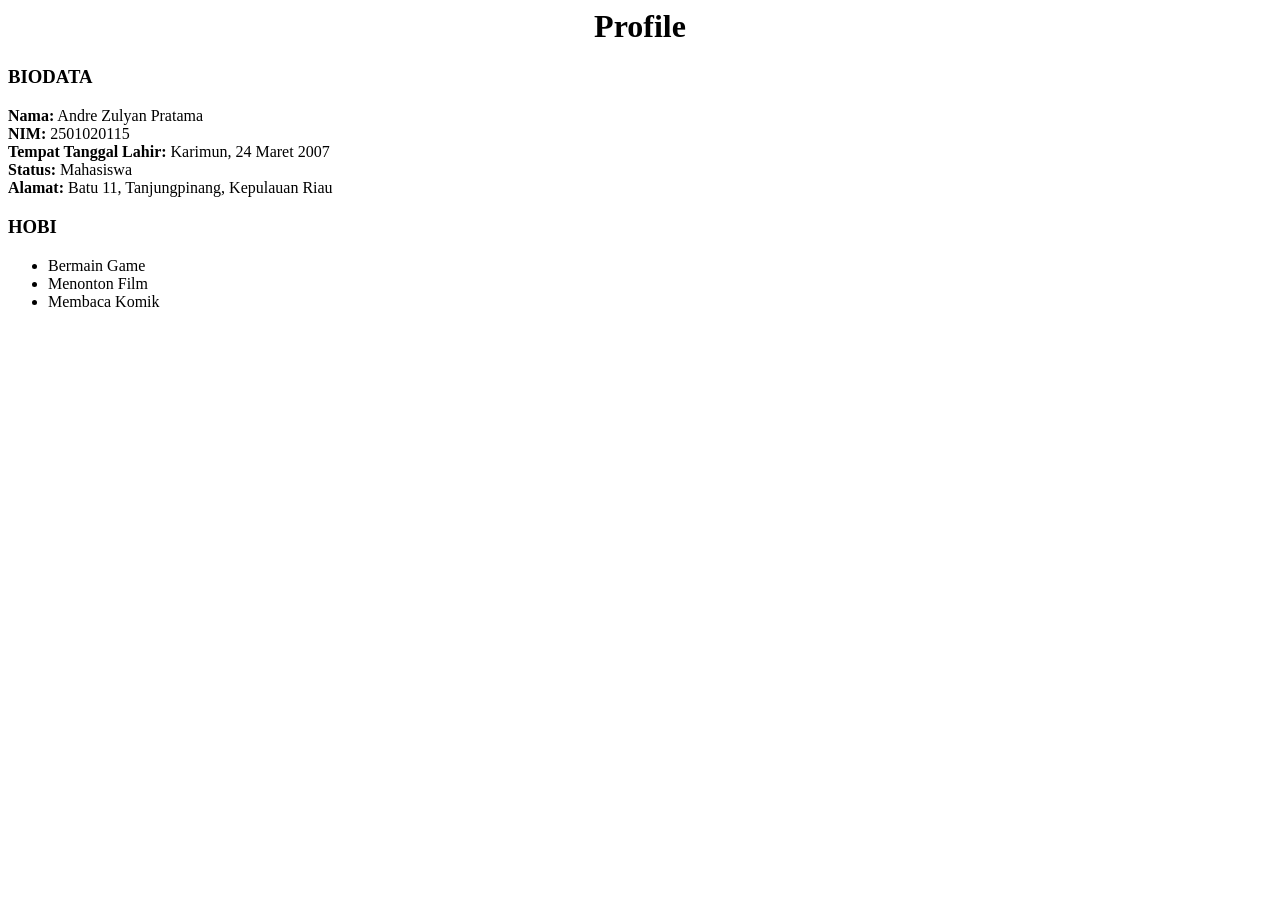
==== index.html @ c15f38f7 "commit pertama" ====
<html>
<head>
    <title>Profile</title>
</head>

<body>
    <h1><center>Profile</center></h1>
    
    <h3>BIODATA</h3>

    <p><B>Nama:</B> Andre Zulyan Pratama
    <br>
    <B>NIM:</B> 2501020115
    <br>
    <B>Tempat Tanggal Lahir:</B> Karimun, 24 Maret 2007
    <br>
    <B>Status:</B> Mahasiswa
    <br>
    <B>Alamat:</B> Batu 11, Tanjungpinang, Kepulauan Riau
    </p>

    <h3>HOBI</h3>
    <ul>
        <li>Bermain Game</li>
        <li>Menonton Film</li>
        <li>Membaca Komik</li>
    </ul>
</body>
</html>
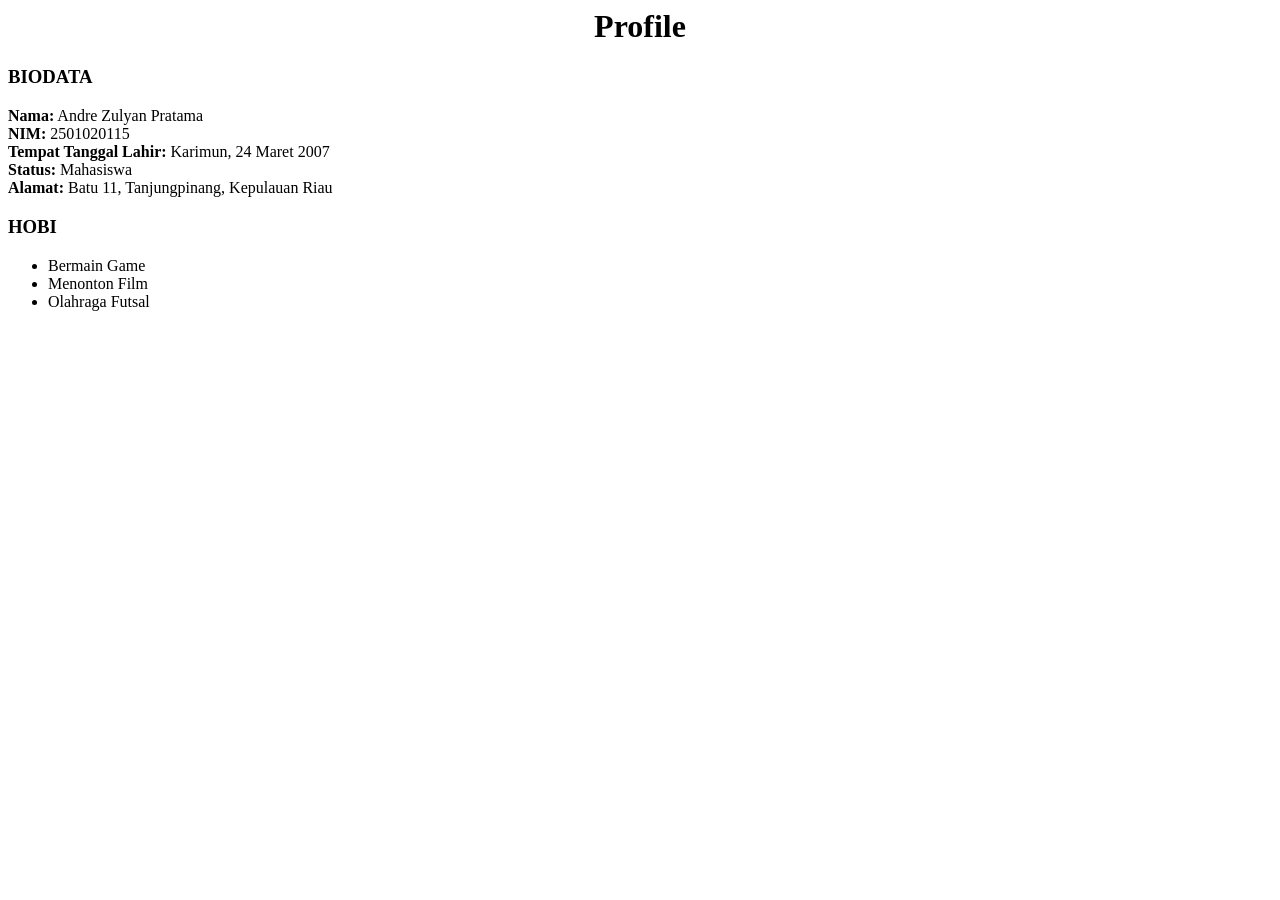
==== commit 9b831d56: "Ganti hobi" ====
--- a/index.html
+++ b/index.html
@@ -5,7 +5,7 @@
 
 <body>
     <h1><center>Profile</center></h1>
-    
+
     <h3>BIODATA</h3>
 
     <p><B>Nama:</B> Andre Zulyan Pratama
@@ -23,7 +23,7 @@
     <ul>
         <li>Bermain Game</li>
         <li>Menonton Film</li>
-        <li>Membaca Komik</li>
+        <li>Olahraga Futsal</li>
     </ul>
 </body>
 </html>
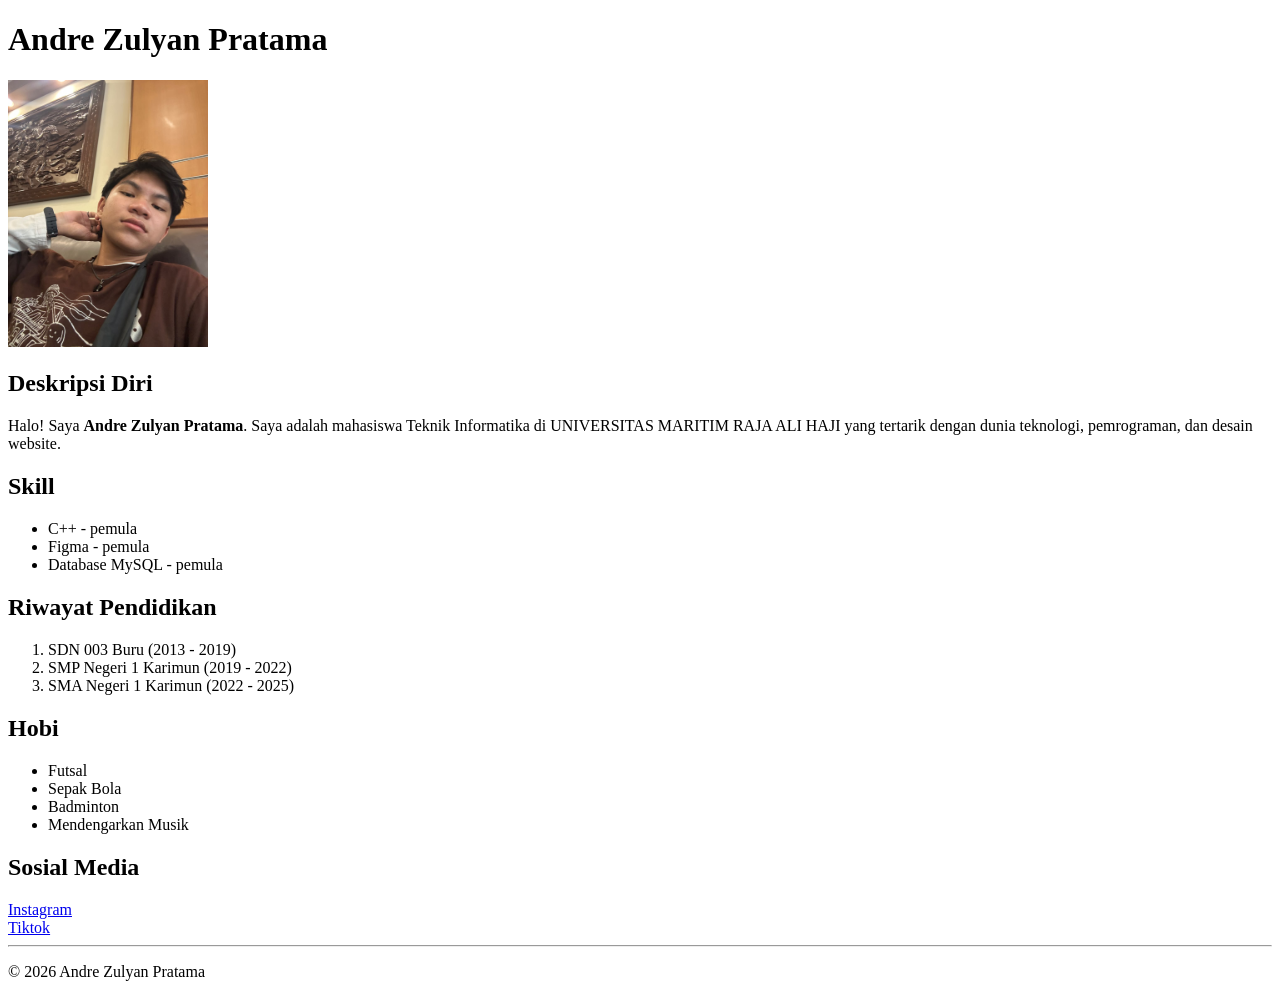
==== commit c1813f58: "Final Update" ====
--- a/index.html
+++ b/index.html
@@ -1,29 +1,59 @@
+<!DOCTYPE html>
 <html>
 <head>
-    <title>Profile</title>
+    <title>Profil Andre Zulyan Pratama</title>
 </head>
 
 <body>
-    <h1><center>Profile</center></h1>
+    <cente>
 
-    <h3>BIODATA</h3>
+    <h1>Andre Zulyan Pratama</h1>
 
-    <p><B>Nama:</B> Andre Zulyan Pratama
-    <br>
-    <B>NIM:</B> 2501020115
-    <br>
-    <B>Tempat Tanggal Lahir:</B> Karimun, 24 Maret 2007
-    <br>
-    <B>Status:</B> Mahasiswa
-    <br>
-    <B>Alamat:</B> Batu 11, Tanjungpinang, Kepulauan Riau
+    <img src="foto2.jpeg" alt="Foto Andre" width="200">
+
+    <h2>Deskripsi Diri</h2>
+
+    <p>
+        Halo! Saya <b>Andre Zulyan Pratama</b>.
+        Saya adalah mahasiswa Teknik Informatika di UNIVERSITAS MARITIM RAJA ALI HAJI
+        yang tertarik dengan dunia teknologi, pemrograman, dan desain website.
     </p>
 
-    <h3>HOBI</h3>
+    <h2>Skill</h2>
+
     <ul>
-        <li>Bermain Game</li>
-        <li>Menonton Film</li>
-        <li>Olahraga Futsal</li>
+        <li>C++ - pemula</li>
+        <li>Figma - pemula</li>
+        <li>Database MySQL - pemula</li>
     </ul>
+
+    <h2>Riwayat Pendidikan</h2>
+
+    <ol>
+        <li>SDN 003 Buru (2013 - 2019)</li>
+        <li>SMP Negeri 1 Karimun (2019 - 2022)</li>
+        <li>SMA Negeri 1 Karimun (2022 - 2025)</li>
+    </ol>
+
+    <h2>Hobi</h2>
+
+    <ul>
+        <li>Futsal</li>
+        <li>Sepak Bola</li>
+        <li>Badminton</li>
+        <li>Mendengarkan Musik</li>
+    </ul>
+
+    <h2>Sosial Media</h2>
+
+    <a href="https://www.instagram.com/andreezp_"target="_blank">Instagram</a>
+    <br>
+    <a href="https://www.tiktok.com/@andreezp"target="_blank">Tiktok</a>
+    <br>
+
+    <hr>
+    <p>© 2026 Andre Zulyan Pratama</p>
+
+    </cente>
 </body>
 </html>
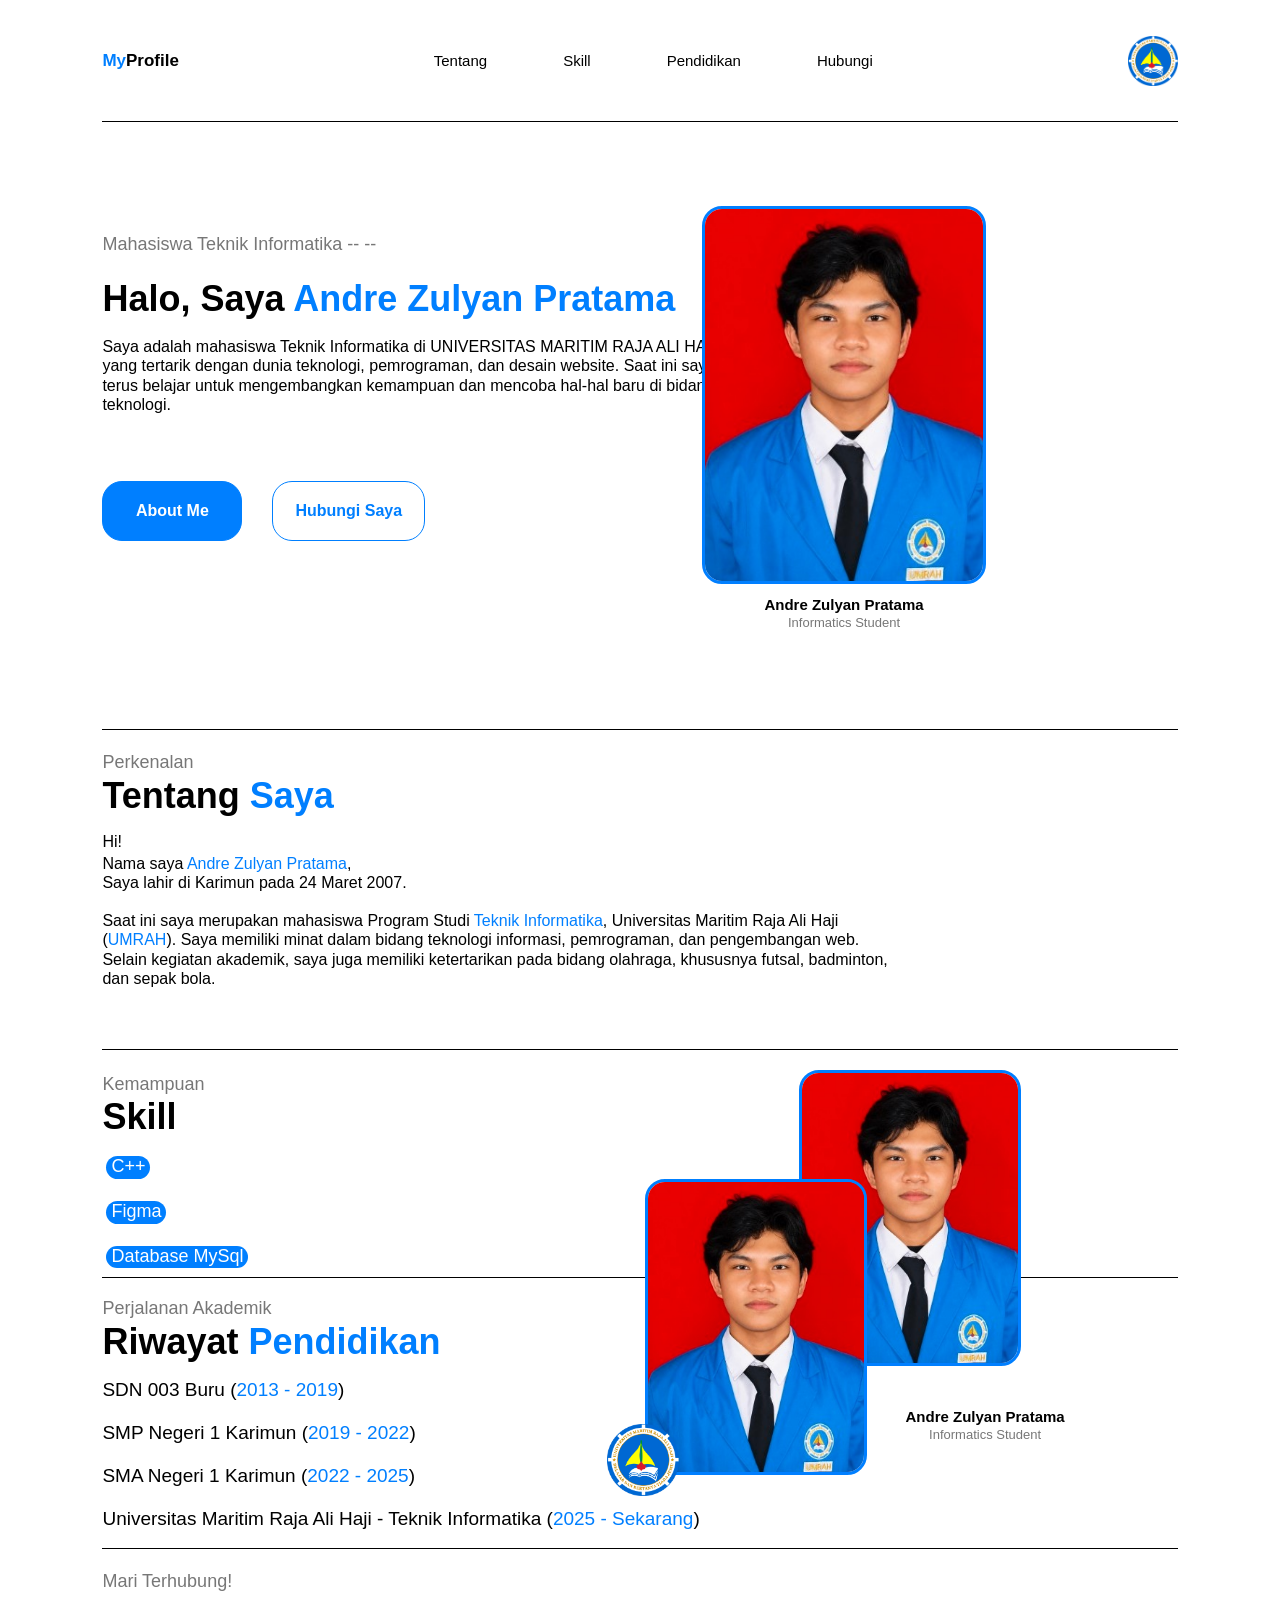
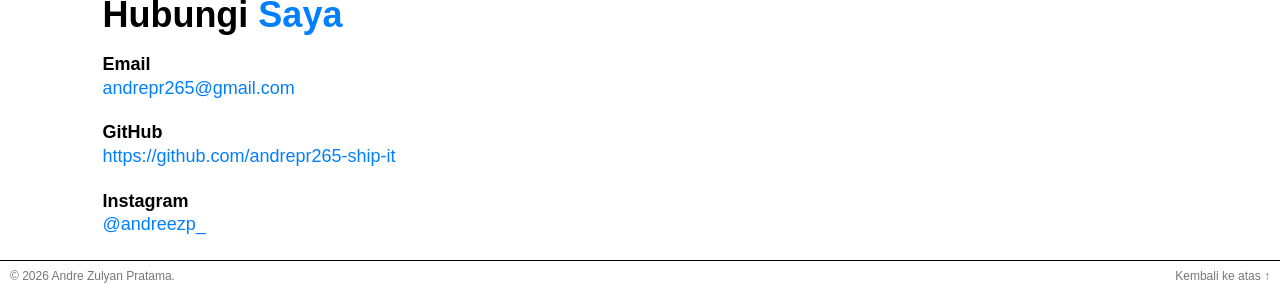
==== commit 4056f476: "Adding CSS (Assignment 5)" ====
--- a/index.html
+++ b/index.html
@@ -1,59 +1,152 @@
 <!DOCTYPE html>
-<html>
+<html lang="id">
 <head>
-    <title>Profil Andre Zulyan Pratama</title>
+    <meta charset="UTF-8">
+    <meta name="viewport" content="width=device-width, initial-scale=1.0">
+    <title>MyProfile - Andre Zulyan Pratama</title>
+    <!-- External CSS -->
+    <link rel="stylesheet" href="style.css">
+
+    <!-- Internal CSS -->
+    <style>
+        footer {
+            display: flex;
+            align-items: center;
+            justify-content: space-between;
+            padding: 8px 10px 0;
+            border-top: 1px solid #000;
+            color: #777;
+            font-size: 12px;
+        }
+    </style>
 </head>
+<body id="atas">
+    <!-- Inline CSS -->
+    <header style="height: 122px;">
+        <div class="container navbar">
+            <a class="brand" href="#atas"><span>My</span>Profile</a>
 
-<body>
-    <cente>
+            <nav>
+                <ul class="links">
+                    <li><a href="#tentang">Tentang</a></li>
+                    <li><a href="#skill">Skill</a></li>
+                    <li><a href="#pendidikan">Pendidikan</a></li>
+                    <li><a href="#hubungi">Hubungi</a></li>
+                </ul>
+            </nav>
 
-    <h1>Andre Zulyan Pratama</h1>
+            <img class="logo" src="assets/umrah-logo.png" alt="Logo Universitas Maritim Raja Ali Haji">
+        </div>
+    </header>
 
-    <img src="foto2.jpeg" alt="Foto Andre" width="200">
+    <main>
+        <section>
+            <div class="container hero">
+                <div class="text">
+                    <p class="subtitle">Mahasiswa Teknik Informatika -- --</p>
+                    <h1 style="white-space: nowrap;">Halo, Saya <span>Andre Zulyan Pratama</span></h1>
+                    <p class="desc">
+                        Saya adalah mahasiswa Teknik Informatika di UNIVERSITAS MARITIM RAJA ALI HAJI
+                        yang tertarik dengan dunia teknologi, pemrograman, dan desain website. Saat ini
+                        saya terus belajar untuk mengembangkan kemampuan dan mencoba hal-hal baru di
+                        bidang teknologi.
+                    </p>
+                    <div class="buttons">
+                        <a class="button primary" href="#tentang">About Me</a>
+                        <a class="button" href="#hubungi">Hubungi Saya</a>
+                    </div>
+                </div>
 
-    <h2>Deskripsi Diri</h2>
+                <div class="profile">
+                    <img class="photo" src="assets/profile.jpg" alt="Foto Andre Zulyan Pratama">
+                    <div class="caption">
+                        <strong>Andre Zulyan Pratama</strong>
+                        <span>Informatics Student</span>
+                    </div>
+                </div>
+            </div>
+        </section>
 
-    <p>
-        Halo! Saya <b>Andre Zulyan Pratama</b>.
-        Saya adalah mahasiswa Teknik Informatika di UNIVERSITAS MARITIM RAJA ALI HAJI
-        yang tertarik dengan dunia teknologi, pemrograman, dan desain website.
-    </p>
+        <section id="tentang">
+            <div class="container">
+                <p class="eyebrow">Perkenalan</p>
+                <h2>Tentang <span>Saya</span></h2>
+                <div class="about">
+                    <p>Hi!</p>
+                    <p>Nama saya <span>Andre Zulyan Pratama</span>,<br>Saya lahir di Karimun pada 24 Maret 2007.</p>
+                    <p>
+                        Saat ini saya merupakan mahasiswa Program Studi <span>Teknik Informatika</span>,
+                        Universitas Maritim Raja Ali Haji (<span>UMRAH</span>). Saya memiliki minat dalam bidang
+                        teknologi informasi, pemrograman, dan pengembangan web. Selain kegiatan akademik,
+                        saya juga memiliki ketertarikan pada bidang olahraga, khususnya futsal, badminton,
+                        dan sepak bola.
+                    </p>
+                </div>
+            </div>
+        </section>
 
-    <h2>Skill</h2>
+        <section id="skill">
+            <div class="container skills">
+                <div class="copy">
+                    <p class="eyebrow">Kemampuan</p>
+                    <h2>Skill</h2>
+                    <ul class="tags">
+                        <li>C++</li>
+                        <li>Figma</li>
+                        <li>Database MySql</li>
+                    </ul>
+                </div>
 
-    <ul>
-        <li>C++ - pemula</li>
-        <li>Figma - pemula</li>
-        <li>Database MySQL - pemula</li>
-    </ul>
+                <div class="collage">
+                    <img class="photo back" src="assets/profile.jpg" alt="Foto Andre Zulyan Pratama">
+                    <img class="photo front" src="assets/profile.jpg" alt="Foto Andre Zulyan Pratama">
+                    <img class="logo" src="assets/umrah-logo.png" alt="Logo Universitas Maritim Raja Ali Haji">
+                    <div class="caption">
+                        <strong>Andre Zulyan Pratama</strong>
+                        <span>Informatics Student</span>
+                    </div>
+                </div>
+            </div>
+        </section>
 
-    <h2>Riwayat Pendidikan</h2>
+        <section id="pendidikan">
+            <div class="container">
+                <p class="eyebrow">Perjalanan Akademik</p>
+                <h2>Riwayat <span>Pendidikan</span></h2>
+                <ul>
+                    <li>SDN 003 Buru (<span>2013 - 2019</span>)</li>
+                    <li>SMP Negeri 1 Karimun (<span>2019 - 2022</span>)</li>
+                    <li>SMA Negeri 1 Karimun (<span>2022 - 2025</span>)</li>
+                    <li>Universitas Maritim Raja Ali Haji - Teknik Informatika (<span>2025 - Sekarang</span>)</li>
+                </ul>
+            </div>
+        </section>
 
-    <ol>
-        <li>SDN 003 Buru (2013 - 2019)</li>
-        <li>SMP Negeri 1 Karimun (2019 - 2022)</li>
-        <li>SMA Negeri 1 Karimun (2022 - 2025)</li>
-    </ol>
+        <section id="hubungi">
+            <div class="container">
+                <p class="eyebrow">Mari Terhubung!</p>
+                <h2>Hubungi <span>Saya</span></h2>
+                <ul>
+                    <li>
+                        <strong>Email</strong>
+                        <a href="mailto:andrepr265@gmail.com">andrepr265@gmail.com</a>
+                    </li>
+                    <li>
+                        <strong>GitHub</strong>
+                        <a href="https://github.com/andrepr265-ship-it">https://github.com/andrepr265-ship-it</a>
+                    </li>
+                    <li>
+                        <strong>Instagram</strong>
+                        <a href="https://www.instagram.com/andreezp_">@andreezp_</a>
+                    </li>
+                </ul>
+            </div>
+        </section>
+    </main>
 
-    <h2>Hobi</h2>
-
-    <ul>
-        <li>Futsal</li>
-        <li>Sepak Bola</li>
-        <li>Badminton</li>
-        <li>Mendengarkan Musik</li>
-    </ul>
-
-    <h2>Sosial Media</h2>
-
-    <a href="https://www.instagram.com/andreezp_"target="_blank">Instagram</a>
-    <br>
-    <a href="https://www.tiktok.com/@andreezp"target="_blank">Tiktok</a>
-    <br>
-
-    <hr>
-    <p>© 2026 Andre Zulyan Pratama</p>
-
-    </cente>
+    <footer>
+        <p>&copy; 2026 Andre Zulyan Pratama.</p>
+        <a href="#atas">Kembali ke atas</a>
+    </footer>
 </body>
 </html>
--- a/style.css
+++ b/style.css
@@ -0,0 +1,177 @@
+/* 1. BASIC SELECTOR */
+
+/* Universal selector */
+* {
+    margin: 0;
+    padding: 0;
+    box-sizing: border-box;
+}
+
+/* Element selector */
+body { font-family: Arial, Helvetica, sans-serif; }
+a { text-decoration: none; }
+h1 { margin-bottom: 16px; }
+
+/* Class selector */
+.container {
+    width: 84%;
+    max-width: 1360px;
+    margin: auto;
+    border-bottom: 1px solid #000;
+}
+
+.navbar {
+    height: 100%;
+    display: flex;
+    align-items: center;
+    justify-content: space-between;
+}
+.brand { color: #000; font-size: 17px; font-weight: bold; }
+.links { display: flex; gap: 76px; list-style: none; }
+.logo { width: 50px; height: 50px; object-fit: contain; }
+
+.hero {
+    min-height: 608px;
+    display: grid;
+    grid-template-columns: 58% 42%;
+    align-items: center;
+}
+.text { transform: translateY(-38px); }
+.subtitle { margin-bottom: 22px; }
+.desc { max-width: 620px; line-height: 1.22; }
+.buttons { display: flex; gap: 30px; margin-top: 66px; }
+.profile {
+    width: 284px;
+    text-align: center;
+    justify-self: start;
+    transform: translate(-24px, -7px);
+}
+
+.button {
+    display: flex;
+    align-items: center;
+    justify-content: center;
+    min-width: 140px;
+    min-height: 60px;
+    padding: 0 22px;
+    border: 1px solid #007FFF;
+    border-radius: 20px;
+    background: white;
+    color: #007FFF;
+    font-weight: bold;
+}
+.primary { background: #007FFF; color: white; }
+
+.photo {
+    display: block;
+    width: 100%;
+    aspect-ratio: 3 / 4;
+    object-fit: cover;
+    border: 3px solid #007FFF;
+    border-radius: 20px;
+}
+
+.caption {
+    display: flex;
+    flex-direction: column;
+    align-items: center;
+    margin-top: 12px;
+    line-height: 1.25;
+}
+
+.eyebrow { margin-bottom: 1px; }
+.about { max-width: 800px; line-height: 1.22; }
+
+.skills { position: relative; min-height: 228px; }
+.copy { padding-top: 24px; }
+.tags {
+    display: flex;
+    flex-direction: column;
+    align-items: flex-start;
+    gap: 22px;
+    padding-left: 4px;
+    list-style: none;
+}
+
+.collage {
+    position: absolute;
+    top: 20px;
+    right: 157px;
+    width: 398px;
+    height: 450px;
+}
+.back { top: 0; right: 0; }
+.front { top: 109px; left: 22px; }
+
+/* 2. GROUPING SELECTOR */
+span, a { color: #007FFF; }
+h1, h2 { font-size: 36px; line-height: 1.2; }
+.subtitle, .eyebrow { color: #777; font-size: 18px; }
+
+/* 3. ID SELECTOR */
+#tentang { padding-top: 22px; }
+#tentang .container { padding-bottom: 60px; }
+#tentang h2 { margin-bottom: 15px; }
+
+#pendidikan { min-height: 260px; padding-top: 20px; }
+#pendidikan .container { padding-bottom: 18px; }
+#pendidikan h2 { margin-bottom: 16px; }
+
+#hubungi { padding: 22px 0 24px; }
+#hubungi .container { border: none; }
+#hubungi h2 { margin-bottom: 18px; }
+
+/* 4. COMBINATOR SELECTOR */
+
+/* Descendant (spasi) */
+nav a { color: #000; font-size: 15px; }
+footer a { color: #777; }
+.caption strong { font-size: 15px; }
+.caption span { color: #777; font-size: 13px; }
+.copy h2 { margin-bottom: 18px; }
+.copy .eyebrow { margin-bottom: 0; }
+.collage .photo { position: absolute; width: 222px; }
+.collage .logo { position: absolute; top: 354px; left: -16px; width: 72px; height: 72px; }
+.collage .caption { position: absolute; top: 338px; right: -67px; width: 205px; margin-top: 0; }
+#pendidikan ul {
+    display: flex;
+    flex-direction: column;
+    gap: 21px;
+    list-style: none;
+    font-size: 19px;
+}
+#hubungi ul {
+    display: flex;
+    flex-direction: column;
+    align-items: flex-start;
+    gap: 23px;
+    list-style: none;
+}
+
+/* Child (>) */
+.tags > li {
+    padding: 1px 5px 2px;
+    border-radius: 14px;
+    background: #007FFF;
+    color: white;
+    font-size: 18px;
+    line-height: 1.1;
+}
+#hubungi ul > li {
+    display: flex;
+    flex-direction: column;
+    gap: 2px;
+    font-size: 18px;
+    line-height: 1.2;
+}
+
+/* General sibling (~) */
+.about p ~ p { margin-top: 2px; }
+
+/* 5. PSEUDO SELECTOR */
+
+/* Pseudo-class (:) */
+.about p:last-child { margin-top: 18px; }
+
+/* Pseudo-element (::) */
+footer a::after { content: " \2191"; }
